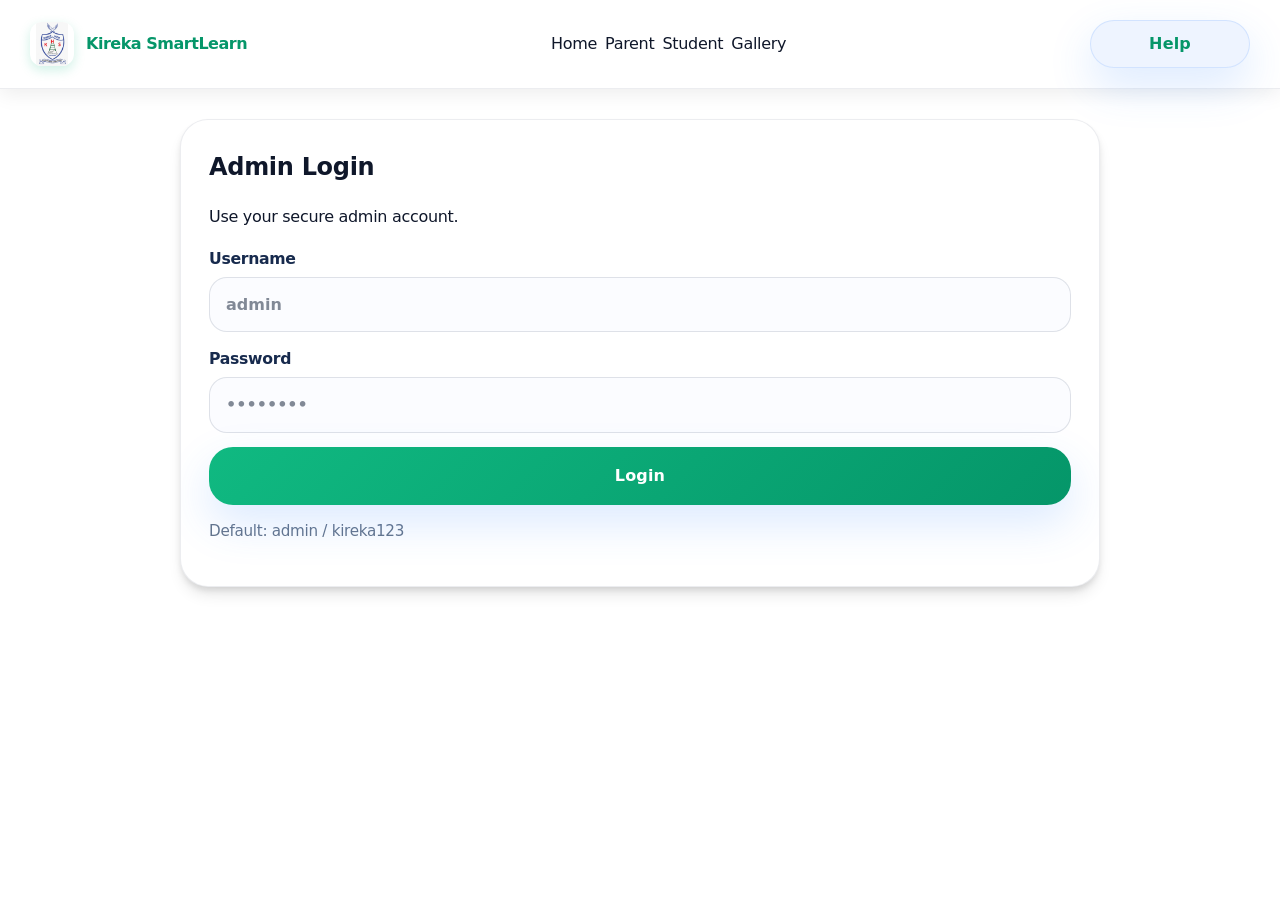
==== admin.html @ 8e379b33 "Initial commit: Kireka SmartLearn website with modern UI improvements - Fixed JavaScript syntax erro" ====
<!DOCTYPE html>
<html lang="en">
<head>
  <meta charset="UTF-8" />
  <meta name="viewport" content="width=device-width, initial-scale=1.0" />
  <title>Admin | Kireka SmartLearn</title>
  <link rel="stylesheet" href="css/styles.css" />
  <script defer src="js/app.js"></script>
</head>
<body class="dashboard-page">
  <header class="dashboard-header">
    <div class="brand"><img src="image/kireka-logo.png" alt="Kireka High School Logo"> Kireka SmartLearn</div>
    <nav>
      <a href="index.html">Home</a>
      <a href="parent.html">Parent</a>
      <a href="student.html">Student</a>
      <a href="gallery.html">Gallery</a>
    </nav>
    <div class="header-actions">
      <button id="adminHelp" class="help-pill">Help</button>
    </div>
  </header>

  <main class="dashboard-shell">
    <section class="login-card" id="adminLogin">
      <h2>Admin Login</h2>
      <p>Use your secure admin account.</p>
      <form id="adminLoginForm">
        <label>Username
          <input type="text" id="adminUser" placeholder="admin" required />
        </label>
        <label>Password
          <input type="password" id="adminPass" placeholder="••••••••" required />
        </label>
        <button type="submit">Login</button>
      </form>
      <p class="small-note">Default: admin / kireka123</p>
    </section>

    <section class="dashboard hidden" id="adminPanel">
      <div class="dashboard-intro">
        <h1>Admin Dashboard</h1>
        <p>Manage students, results, notes, announcements, events, and messages.</p>
        <button id="adminLogout" class="secondary small">Log out</button>
      </div>

      <div class="tabs">
        <button class="tab-button active" data-tab="students">Students</button>
        <button class="tab-button" data-tab="academic">Academics</button>
        <button class="tab-button" data-tab="announcements">Announcements</button>
        <button class="tab-button" data-tab="calendar">Calendar</button>
        <button class="tab-button" data-tab="messages">Messages</button>
      </div>

      <div class="tab-content active" id="studentsTab">
        <div class="panel-card">
          <h2>Register New Student</h2>
          <form id="studentForm">
            <label>Student Name
              <input type="text" id="studentName" placeholder="Jane Doe" required />
            </label>
            <label>Class
              <select id="studentClass" required>
                <option value="S1">S1</option>
                <option value="S2">S2</option>
                <option value="S3">S3</option>
                <option value="S4">S4</option>
              </select>
            </label>
            <label>Student ID
              <input type="text" id="studentId" placeholder="KSL-001" required />
            </label>
            <label>Passcode
              <input type="text" id="studentPass" placeholder="1234" required />
            </label>
            <button type="submit">Save Student</button>
          </form>
        </div>
        <div class="panel-card">
          <h3>Current Students</h3>
          <div id="studentList" class="item-list"></div>
        </div>
      </div>

      <div class="tab-content" id="academicTab">
        <div class="panel-card">
          <h2>Upload Report</h2>
          <form id="reportForm">
            <label>Student ID
              <input type="text" id="reportStudentId" placeholder="KSL-001" required />
            </label>
            <label>Result Summary
              <textarea id="reportText" rows="3" placeholder="Put term results or comments here." required></textarea>
            </label>
            <button type="submit">Save Report</button>
          </form>
        </div>
        <div class="panel-card">
          <h2>Upload Class Notes</h2>
          <form id="notesForm">
            <label>Title
              <input type="text" id="noteTitle" placeholder="Biology Quiz" required />
            </label>
            <label>Class
              <select id="noteClass" required>
                <option value="S1">S1</option>
                <option value="S2">S2</option>
                <option value="S3">S3</option>
                <option value="S4">S4</option>
              </select>
            </label>
            <label>Subject
              <input type="text" id="noteSubject" placeholder="Mathematics" required />
            </label>
            <label>PDF File
              <input type="file" id="noteFile" accept="application/pdf" required />
            </label>
            <button type="submit">Upload Note</button>
          </form>
        </div>
        <div class="panel-card">
          <h3>Uploaded Notes</h3>
          <div id="noteList" class="item-list"></div>
        </div>
      </div>

      <div class="tab-content" id="announcementsTab">
        <div class="panel-card">
          <h2>New Announcement</h2>
          <form id="announceForm">
            <label>Title
              <input type="text" id="announceTitle" placeholder="Open Day" required />
            </label>
            <label>Message
              <textarea id="announceText" rows="3" placeholder="Type the announcement here." required></textarea>
            </label>
            <button type="submit">Post Announcement</button>
          </form>
        </div>
        <div class="panel-card">
          <h3>Announcements</h3>
          <div id="announcementList" class="item-list"></div>
        </div>
      </div>

      <div class="tab-content" id="calendarTab">
        <div class="panel-card">
          <h2>Add Event</h2>
          <form id="eventForm">
            <label>Event</label>
            <input type="text" id="eventTitle" placeholder="Exam Week" required />
            <label>Date</label>
            <input type="date" id="eventDate" required />
            <label>Description</label>
            <textarea id="eventText" rows="2" placeholder="Short event description." required></textarea>
            <button type="submit">Save Event</button>
          </form>
        </div>
        <div class="panel-card">
          <h3>School Calendar</h3>
          <div id="eventList" class="item-list"></div>
        </div>
      </div>

      <div class="tab-content" id="messagesTab">
        <div class="panel-card">
          <h2>Parent Messages</h2>
          <div id="messageList" class="item-list"></div>
        </div>
      </div>
    </section>
  </main>
</body>
</html>
---- css/styles.css ----
:root {
  color-scheme: light;
  --bg: #FFFFFF;
  --surface: #FFFFFF;
  --surface-soft: #F8FAFC;
  --text: #0F172A;
  --muted: #64748B;
  --accent: #10B981;
  --accent-dark: #059669;
  --accent-light: #34D399;
  --success: #10B981;
  --warning: #F59E0B;
  --danger: #EF4444;
  --shadow: 0 4px 6px -1px rgba(0, 0, 0, 0.1), 0 10px 15px -3px rgba(0, 0, 0, 0.1);
  --shadow-lg: 0 10px 15px -3px rgba(0, 0, 0, 0.1), 0 20px 25px -5px rgba(0, 0, 0, 0.1);
  --shadow-xl: 0 20px 25px -5px rgba(0, 0, 0, 0.1), 0 25px 50px -12px rgba(0, 0, 0, 0.25);
  --gradient-primary: linear-gradient(135deg, #10B981 0%, #059669 100%);
  --gradient-secondary: linear-gradient(135deg, #F8FAFC 0%, #E2E8F0 100%);
  --border-radius: 12px;
  --border-radius-lg: 16px;
  --border-radius-xl: 24px;
}

* {
  box-sizing: border-box;
}

html {
  height: 100%;
}

body {
  margin: 0;
  min-height: 100%;
  font-family: Inter, system-ui, -apple-system, BlinkMacSystemFont, sans-serif;
  color: var(--text);
  background: #FFFFFF;
  overflow-x: hidden;
  line-height: 1.6;
  letter-spacing: -0.3px;
}

a {
  color: inherit;
  text-decoration: none;
}

button, input, textarea, select {
  font: inherit;
}

button {
  cursor: pointer;
}

.main-content {
  display: none;
  width: 100%;
}

.main-content.active {
  display: block;
}

.top-nav {
  position: fixed;
  left: 0;
  right: 0;
  top: 0;
  z-index: 1000;
  display: flex;
  align-items: center;
  justify-content: space-between;
  gap: 16px;
  padding: 16px 32px;
  background: rgba(255, 255, 255, 0.95);
  backdrop-filter: blur(20px);
  border-bottom: 1px solid rgba(16, 185, 129, 0.1);
  box-shadow: 0 4px 20px rgba(0, 0, 0, 0.08);
  transition: all 0.3s cubic-bezier(0.4, 0, 0.2, 1);
  transform: translateY(0);
  animation: slideDown 0.6s ease-out;
}

@keyframes slideDown {
  from {
    transform: translateY(-100%);
    opacity: 0;
  }
  to {
    transform: translateY(0);
    opacity: 1;
  }
}

.top-nav.scrolled {
  padding: 12px 32px;
  background: rgba(255, 255, 255, 0.98);
  box-shadow: 0 8px 32px rgba(0, 0, 0, 0.15), 0 0 0 1px rgba(16, 185, 129, 0.1);
  backdrop-filter: blur(24px);
  border-bottom: 2px solid rgba(16, 185, 129, 0.2);
}

.top-nav.sticky {
  position: fixed;
  top: 0;
  left: 0;
  right: 0;
  z-index: 1000;
  background: rgba(255, 255, 255, 0.98);
  backdrop-filter: blur(24px);
  box-shadow: 0 8px 32px rgba(0, 0, 0, 0.15), 0 0 0 1px rgba(16, 185, 129, 0.1);
  border-bottom: 2px solid rgba(16, 185, 129, 0.2);
  animation: stickySlide 0.3s ease-out;
  padding: 12px 32px;
}

.top-nav.sticky::before {
  content: '';
  position: absolute;
  top: 0;
  left: 0;
  right: 0;
  bottom: 0;
  background: linear-gradient(90deg, rgba(16, 185, 129, 0.02) 0%, transparent 50%, rgba(16, 185, 129, 0.02) 100%);
  pointer-events: none;
  animation: subtleGlow 3s ease-in-out infinite alternate;
}

@keyframes subtleGlow {
  from {
    opacity: 0.3;
  }
  to {
    opacity: 0.6;
  }
}

@keyframes stickySlide {
  from {
    transform: translateY(-10px);
    opacity: 0.9;
  }
  to {
    transform: translateY(0);
    opacity: 1;
  }
}

@keyframes stickySlide {
  from {
    transform: translateY(-10px);
    opacity: 0.9;
  }
  to {
    transform: translateY(0);
    opacity: 1;
  }
}

.brand {
  font-weight: 900;
  letter-spacing: -0.03em;
  color: var(--accent-dark);
  display: flex;
  align-items: center;
  gap: 12px;
  transition: transform 0.3s ease;
}

.brand:hover {
  transform: scale(1.02);
}

.brand img {
  width: 44px;
  height: 44px;
  object-fit: contain;
  flex-shrink: 0;
  border-radius: 12px;
  box-shadow: 0 4px 12px rgba(16, 185, 129, 0.2);
  transition: transform 0.3s ease;
}

.brand:hover img {
  transform: rotate(5deg);
}

.brand-text {
  display: flex;
  flex-direction: column;
  line-height: 1.2;
}

.brand-title {
  font-size: 1.25rem;
  font-weight: 900;
  color: var(--accent-dark);
}

.brand-subtitle {
  font-size: 0.75rem;
  font-weight: 600;
  color: var(--accent);
  text-transform: uppercase;
  letter-spacing: 1px;
}

nav {
  display: flex;
  align-items: center;
  gap: 8px;
  flex-wrap: wrap;
}

.nav-link {
  font-weight: 600;
  color: var(--muted);
  padding: 8px 16px;
  border-radius: var(--border-radius);
  transition: all 0.3s ease;
  position: relative;
  overflow: hidden;
}

.nav-link::before {
  content: '';
  position: absolute;
  top: 0;
  left: -100%;
  width: 100%;
  height: 100%;
  background: var(--gradient-primary);
  transition: left 0.3s ease;
  z-index: -1;
}

.nav-link:hover::before {
  left: 0;
}

.nav-link:hover {
  color: white;
  transform: translateY(-2px);
}

.nav-buttons {
  display: flex;
  align-items: center;
  gap: 8px;
  margin-left: 16px;
  padding-left: 16px;
  border-left: 1px solid rgba(16, 185, 129, 0.2);
}

.button {
  display: inline-flex;
  align-items: center;
  gap: 6px;
  padding: 10px 16px;
  border-radius: var(--border-radius-xl);
  font-weight: 700;
  font-size: 0.9rem;
  transition: all 0.3s ease;
  border: none;
  cursor: pointer;
  text-decoration: none;
  position: relative;
  overflow: hidden;
}

.button::before {
  content: '';
  position: absolute;
  top: 0;
  left: -100%;
  width: 100%;
  height: 100%;
  background: linear-gradient(90deg, transparent, rgba(255, 255, 255, 0.2), transparent);
  transition: left 0.5s ease;
}

.button:hover::before {
  left: 100%;
}

.button.primary {
  background: var(--gradient-primary);
  color: white;
  box-shadow: var(--shadow);
}

.button.primary:hover {
  transform: translateY(-3px);
  box-shadow: var(--shadow-lg);
}

.button.secondary {
  background: rgba(255, 255, 255, 0.9);
  color: var(--accent-dark);
  border: 2px solid var(--accent);
  box-shadow: var(--shadow);
}

.button.secondary:hover {
  background: var(--accent);
  color: white;
  transform: translateY(-2px);
  box-shadow: var(--shadow-lg);
}

.mobile-menu-toggle {
  display: none;
  flex-direction: column;
  gap: 4px;
  background: none;
  border: none;
  cursor: pointer;
  padding: 8px;
  border-radius: var(--border-radius);
  transition: all 0.3s ease;
}

.mobile-menu-toggle:hover {
  background: rgba(16, 185, 129, 0.1);
}

.mobile-menu-toggle span {
  width: 24px;
  height: 2px;
  background: var(--accent-dark);
  transition: all 0.3s ease;
  transform-origin: center;
}

.mobile-menu-toggle.active span:nth-child(1) {
  transform: rotate(45deg) translate(6px, 6px);
}

.mobile-menu-toggle.active span:nth-child(2) {
  opacity: 0;
}

.mobile-menu-toggle.active span:nth-child(3) {
  transform: rotate(-45deg) translate(6px, -6px);
}

.scroll-container {
  padding-top: 100px;
}

.scroll-container section {
  scroll-margin-top: 110px;
  opacity: 0;
  animation: fadeInUp 0.8s ease-out forwards;
}

.scroll-container section:nth-child(1) { animation-delay: 0s; }
.scroll-container section:nth-child(2) { animation-delay: 0.2s; }
.scroll-container section:nth-child(3) { animation-delay: 0.2s; }
.scroll-container section:nth-child(4) { animation-delay: 0.2s; }
.scroll-container section:nth-child(5) { animation-delay: 0.2s; }
.scroll-container section:nth-child(6) { animation-delay: 0.2s; }

@keyframes fadeInUp {
  from {
    opacity: 0;
    transform: translateY(30px);
  }
  to {
    opacity: 1;
    transform: translateY(0);
  }
}

.panel {
  min-height: 90vh;
  display: grid;
  place-items: center;
  padding: 120px 24px;
  position: relative;
}

.panel h2 {
  font-size: clamp(2.2rem, 4vw, 3.2rem);
  margin: 0 0 20px;
  font-weight: 800;
  color: var(--accent-dark);
  letter-spacing: -0.5px;
}

.panel > p:not(.eyebrow) {
  font-size: 1.1rem;
  color: var(--muted);
  max-width: 640px;
  line-height: 1.8;
  margin: 0 0 40px;
}

.hero {
  background: linear-gradient(135deg, #F8FAFC 0%, #E2E8F0 50%, #CBD5E1 100%);
  overflow: hidden;
  position: relative;
}

.hero .layer {
  position: absolute;
  left: 0;
  right: 0;
  z-index: 0;
}

.hero-slider {
  position: absolute;
  inset: 0;
  z-index: 1;
  overflow: hidden;
}

.hero-slider::after {
  content: '';
  position: absolute;
  inset: 0;
  background: linear-gradient(180deg, rgba(15,34,70,0.05), rgba(15,34,70,0.35));
  pointer-events: none;
}

.hero-slider .slide {
  position: absolute;
  inset: 0;
  background-size: cover;
  background-position: center;
  opacity: 0;
  transition: opacity 0.8s cubic-bezier(0.4, 0, 0.2, 1), transform 0.8s cubic-bezier(0.4, 0, 0.2, 1);
  transform: scale(1.05);
}

.hero-slider .slide.active {
  opacity: 1;
  transform: scale(1);
}

.hero-slider .slide-caption {
  position: absolute;
  bottom: 32px;
  left: 32px;
  right: auto;
  padding: 20px 28px;
  border-radius: 28px;
  background: linear-gradient(135deg, rgba(255, 255, 255, 0.95), rgba(240, 253, 244, 0.95));
  color: var(--text);
  font-weight: 700;
  font-size: 1.05rem;
  max-width: 460px;
  box-shadow: 0 24px 60px rgba(0, 0, 0, 0.12);
  z-index: 2;
  opacity: 0;
  transform: translateY(20px);
  animation: captionSlideUp 0.6s ease-out 0.3s forwards;
  border: 1.5px solid rgba(0, 209, 102, 0.2);
}

.hero-slider .slide:not(.active) .slide-caption {
  animation: none;
}

@keyframes captionSlideUp {
  from {
    opacity: 0;
    transform: translateY(20px);
  }
  to {
    opacity: 1;
    transform: translateY(0);
  }
}

.slider-nav {
  position: absolute;
  bottom: 24px;
  left: 50%;
  transform: translateX(-50%);
  display: flex;
  gap: 12px;
  z-index: 2;
  align-items: center;
}

.slider-dot {
  width: 14px;
  height: 14px;
  border-radius: 50%;
  border: 2px solid rgba(255, 255, 255, 0.7);
  background: rgba(255, 255, 255, 0.4);
  transition: all 0.4s cubic-bezier(0.34, 1.56, 0.64, 1);
  cursor: pointer;
  position: relative;
}

.slider-dot::before {
  content: '';
  position: absolute;
  inset: -4px;
  border-radius: 50%;
  background: rgba(0, 209, 102, 0.2);
  opacity: 0;
  transform: scale(0.8);
  transition: opacity 0.3s ease, transform 0.3s ease;
}

.slider-dot:hover {
  background: rgba(255, 255, 255, 0.6);
  transform: scale(1.1);
}

.slider-dot.active {
  background: white;
  border-color: white;
  transform: scale(1.3);
  box-shadow: 0 0 20px rgba(255, 255, 255, 0.4);
}

.slider-dot.active::before {
  opacity: 1;
  transform: scale(1.4);
}

.slider-arrow {
  position: absolute;
  top: 50%;
  transform: translateY(-50%);
  width: 50px;
  height: 50px;
  border: none;
  background: rgba(255, 255, 255, 0.2);
  border-radius: 50%;
  color: white;
  font-size: 24px;
  cursor: pointer;
  display: flex;
  align-items: center;
  justify-content: center;
  transition: all 0.3s ease;
  z-index: 2;
  backdrop-filter: blur(8px);
  border: 1.5px solid rgba(255, 255, 255, 0.3);
}

.slider-arrow:hover {
  background: rgba(255, 255, 255, 0.35);
  border-color: rgba(255, 255, 255, 0.5);
  transform: translateY(-50%) scale(1.1);
}

.slider-arrow.prev {
  left: 20px;
}

.slider-arrow.next {
  right: 20px;
}\n\n@media (max-width: 768px) {
  .slider-arrow {
    width: 40px;
    height: 40px;
    font-size: 18px;
  }
  
  .slider-arrow.prev {
    left: 12px;
  }
  
  .slider-arrow.next {
    right: 12px;
  }
}

.hero .content {
  position: relative;
  z-index: 2;
  max-width: 880px;
  text-align: center;
  margin: 0 auto;
  padding: 100px 50px 80px;
  background: rgba(255, 255, 255, 0.9);
  border-radius: var(--border-radius-xl);
  border: 1px solid rgba(255, 255, 255, 0.3);
  backdrop-filter: blur(20px);
  box-shadow: var(--shadow-xl);
}

.layer.sky {
  top: 0;
  height: 100%;
  background: radial-gradient(circle at 50% 10%, rgba(255,255,255,0.9), transparent 40%), linear-gradient(180deg, #a9d2ff 0%, rgba(255,255,255,0.18) 85%);
  transform: translateZ(-80px) scale(1.12);
}

.layer.sun {
  top: 20%;
  height: 200px;
  background: radial-gradient(circle, #ffecb8 0%, rgba(255,236,184,0) 60%);
  opacity: 0.9;
}

.layer.hills {
  bottom: -20px;
  height: 120%;
  background: radial-gradient(circle at 50% 0%, #95c5ff 0%, #4d8fe4 60%, #4d8fe4 100%);
  clip-path: ellipse(70% 40% at 50% 75%);
  transform: translateZ(-30px) scale(1.04);
}

.hero .eyebrow {
  margin: 0 0 12px;
  color: var(--accent-dark);
  font-weight: 700;
}

.hero h1 {
  margin: 0;
  font-size: clamp(3rem, 5vw, 4.6rem);
  line-height: 0.95;
}

.hero p {
  max-width: 640px;
  margin: 24px auto 32px;
  font-size: 1.08rem;
  color: var(--muted);
  line-height: 1.8;
}

.hero-actions {
  display: flex;
  flex-wrap: wrap;
  justify-content: center;
  gap: 16px;
}

.cta {
  display: inline-flex;
  align-items: center;
  justify-content: center;
  padding: 16px 28px;
  border-radius: var(--border-radius-xl);
  background: var(--gradient-primary);
  color: white;
  font-weight: 700;
  transition: all 0.3s ease;
  border: none;
  box-shadow: var(--shadow);
}

.cta:hover {
  transform: translateY(-3px);
  box-shadow: var(--shadow-lg);
}

.cta.secondary {
  background: white;
  color: var(--accent);
  box-shadow: var(--shadow);
  border: 2px solid var(--accent);
}

.cta.secondary:hover {
  background: var(--accent);
  color: white;
}

.guide-button {
  margin-top: 20px;
  border: 2px solid var(--accent);
  padding: 16px 24px;
  border-radius: var(--border-radius-xl);
  background: rgba(255, 255, 255, 0.9);
  color: var(--text);
  box-shadow: var(--shadow);
  font-weight: 700;
  transition: all 0.3s ease;
  backdrop-filter: blur(10px);
}

.guide-button:hover {
  background: var(--accent);
  color: white;
  transform: translateY(-2px);
  box-shadow: var(--shadow-lg);
}

.panel-card {
  background: rgba(255, 255, 255, 0.95);
  border: 1px solid rgba(16, 185, 129, 0.1);
  border-radius: var(--border-radius-xl);
  box-shadow: var(--shadow-lg);
  padding: 32px;
  width: min(100%, 800px);
  backdrop-filter: blur(10px);
}

.about-panel, .mission-panel, .news-panel, .calendar-panel, .contact-panel {
  padding: 80px 24px;
}

.about-panel .feature-grid,
.panel-grid {
  display: grid;
  gap: 24px;
}

.about-panel .feature-grid {
  grid-template-columns: repeat(auto-fit, minmax(220px, 1fr));
  margin-top: 40px;
}

.about-panel .feature-grid article {
  display: grid;
  gap: 20px;
  padding: 40px;
  min-height: 280px;
  background: linear-gradient(135deg, #FFFFFF 0%, #F8FAFC 100%);
  border: 1px solid rgba(16, 185, 129, 0.15);
  border-radius: var(--border-radius-xl);
  box-shadow: var(--shadow);
  transition: all 0.4s cubic-bezier(0.34, 1.56, 0.64, 1);
  position: relative;
  overflow: hidden;
}

.about-panel .feature-grid article::before {
  content: '';
  position: absolute;
  top: -50%;
  right: -50%;
  width: 200px;
  height: 200px;
  background: radial-gradient(circle, rgba(16, 185, 129, 0.1), transparent);
  opacity: 0;
  transition: opacity 0.5s ease;
  pointer-events: none;
}

.about-panel .feature-grid article:hover {
  transform: translateY(-12px);
  border-color: rgba(16, 185, 129, 0.3);
  box-shadow: var(--shadow-xl);
}

.about-panel .feature-grid article:hover::before {
  opacity: 1;
}

.about-panel .feature-grid article span {
  font-size: 3.5rem;
  line-height: 1;
  transition: transform 0.3s ease;
}

.about-panel .feature-grid article:hover span {
  transform: scale(1.1);
}

.about-panel .feature-grid article h3 {
  font-size: 1.4rem;
  font-weight: 800;
  color: var(--text);
  margin: 0;
}

.about-panel .feature-grid article p {
  color: var(--muted);
  margin: 0;
  line-height: 1.7;
  font-size: 0.95rem;
}

.about-panel .feature-grid article span {
  display: inline-flex;
  align-items: center;
  justify-content: center;
  width: 56px;
  height: 56px;
  border-radius: 18px;
  background: rgba(74, 111, 255, 0.12);
  color: var(--accent-dark);
  font-size: 1.8rem;
}

.about-panel .feature-grid article h3 {
  margin: 0;
  color: #1d2f56;
  font-size: 1.15rem;
}

.about-panel .feature-grid article p {
  margin: 0;
  color: #3d4f76;
  line-height: 1.72;
}

.about-panel h2,
.news-panel h2,
.calendar-panel h2,
.contact-panel h2,
.mission-panel h2 {
  margin-top: 0;
}

.about-panel {
  background: linear-gradient(180deg, #F8FAFC 0%, #E2E8F0 100%);
}

.about-panel .feature-grid {
  grid-template-columns: repeat(auto-fit, minmax(200px, 1fr));
  margin-top: 32px;
}

.about-panel .panel-card {
  width: min(100%, 1080px);
  padding: 40px;
  min-height: 560px;
}

.about-panel .about-content {
  display: grid;
  grid-template-columns: minmax(280px, 1fr) minmax(360px, 1.35fr);
  gap: 36px;
  align-items: center;
  margin-top: 24px;
}

.about-panel .about-image img {
  width: 100%;
  height: 100%;
  max-height: 520px;
  object-fit: cover;
  border-radius: 24px;
  display: block;
  box-shadow: 0 24px 60px rgba(15, 34, 70, 0.12);
}

.about-panel .about-text {
  display: grid;
  gap: 18px;
  color: #1f3154;
  line-height: 1.82;
  font-size: 1rem;
}

.about-panel .about-text p {
  margin: 0;
}

.about-panel {
  background: linear-gradient(180deg, #fbfcff 0%, #eef6ff 100%);
  padding: 100px 24px;
}

@media (max-width: 900px) {
  .about-panel .panel-card {
    min-height: auto;
    padding: 30px;
  }

  .about-panel .about-content {
    grid-template-columns: 1fr;
  }
}

.mission-panel {
  background: linear-gradient(135deg, rgba(248, 250, 252, 0.8) 0%, rgba(226, 232, 240, 0.6) 100%);
}

.mission-row {
  display: grid;
  gap: 24px;
  grid-template-columns: repeat(auto-fit, minmax(260px, 1fr));
}

.mission-row div {
  background: linear-gradient(135deg, #FFFFFF 0%, #F8FAFC 100%);
  padding: 40px;
  border-radius: 32px;
  box-shadow: 0 12px 40px rgba(0, 209, 102, 0.08);
  border: 1px solid rgba(0, 209, 102, 0.1);
  transition: all 0.4s ease;
}

.mission-row div:hover {
  transform: translateY(-6px);
  box-shadow: 0 24px 60px rgba(0, 209, 102, 0.12);
  border-color: rgba(0, 209, 102, 0.2);
}

.news-panel {
  background: linear-gradient(135deg, #F8FAFC 0%, #E2E8F0 100%);
}

.news-grid {
  display: grid;
  gap: 18px;
  grid-template-columns: repeat(auto-fit, minmax(220px, 1fr));
  margin-top: 24px;
}

.news-grid article {
  padding: 28px;
  background: linear-gradient(135deg, #FFFFFF 0%, #F8FAFC 100%);
  border-radius: var(--border-radius-xl);
  border: 1px solid rgba(16, 185, 129, 0.1);
  box-shadow: var(--shadow);
  transition: all 0.4s cubic-bezier(0.34, 1.56, 0.64, 1);
}

.news-grid article:hover {
  transform: translateY(-8px);
  border-color: rgba(16, 185, 129, 0.3);
  box-shadow: var(--shadow-lg);
}

.calendar-panel {
  display: grid;
  gap: 24px;
  grid-template-columns: 1.2fr 0.8fr;
  align-items: center;
}

.calendar-list {
  list-style: none;
  padding: 0;
  margin: 0;
}

.calendar-list li {
  background: #fff;
  border-radius: 18px;
  padding: 16px 18px;
  margin-bottom: 12px;
  box-shadow: 0 18px 35px rgba(73, 126, 255, 0.08);
}

.calendar-visual {
  min-height: 260px;
  display: grid;
  place-items: center;
}

.calendar-card {
  width: 100%;
  max-width: 280px;
  padding: 40px;
  border-radius: 32px;
  background: linear-gradient(180deg, #fff7d7 0%, #ffd383 100%);
  text-align: center;
  font-size: 1.7rem;
  color: #6a4a0b;
  box-shadow: var(--shadow);
}

.contact-panel {
  display: grid;
  gap: 24px;
  grid-template-columns: repeat(auto-fit, minmax(240px, 1fr));
}

.contact-panel p {
  margin: 10px 0 0;
  color: var(--muted);
}

footer {
  background: linear-gradient(135deg, #0F172A 0%, #1E293B 50%, #334155 100%);
  color: white;
  margin-top: 80px;
  position: relative;
  overflow: hidden;
}

footer::before {
  content: '';
  position: absolute;
  top: 0;
  left: 0;
  right: 0;
  height: 4px;
  background: var(--gradient-primary);
}

.footer-content {
  max-width: 1200px;
  margin: 0 auto;
  padding: 0 32px;
}

.footer-main {
  display: grid;
  grid-template-columns: 2fr 3fr;
  gap: 64px;
  padding: 64px 0 48px;
}

.footer-brand {
  display: flex;
  flex-direction: column;
  gap: 24px;
}

.footer-logo {
  display: flex;
  align-items: center;
  gap: 16px;
}

.footer-logo img {
  width: 56px;
  height: 56px;
  object-fit: contain;
  border-radius: 12px;
  box-shadow: 0 4px 16px rgba(16, 185, 129, 0.3);
}

.footer-logo h3 {
  font-size: 1.5rem;
  font-weight: 900;
  color: white;
  margin: 0;
}

.footer-logo p {
  font-size: 0.9rem;
  color: var(--accent-light);
  margin: 0;
  font-weight: 600;
}

.footer-description {
  color: #CBD5E1;
  line-height: 1.6;
  font-size: 1rem;
  margin: 0;
}

.social-links {
  display: flex;
  gap: 16px;
}

.social-links a {
  display: flex;
  align-items: center;
  justify-content: center;
  width: 44px;
  height: 44px;
  border-radius: 50%;
  background: rgba(16, 185, 129, 0.1);
  color: var(--accent-light);
  font-size: 1.2rem;
  transition: all 0.3s ease;
  text-decoration: none;
}

.social-links a:hover {
  background: var(--accent);
  color: white;
  transform: translateY(-4px) scale(1.1);
  box-shadow: 0 8px 24px rgba(16, 185, 129, 0.4);
}

.footer-links {
  display: grid;
  grid-template-columns: repeat(3, 1fr);
  gap: 48px;
}

.footer-section h4 {
  font-size: 1.1rem;
  font-weight: 800;
  color: white;
  margin: 0 0 20px 0;
  position: relative;
}

.footer-section h4::after {
  content: '';
  position: absolute;
  bottom: -8px;
  left: 0;
  width: 32px;
  height: 3px;
  background: var(--gradient-primary);
  border-radius: 2px;
}

.footer-section ul {
  list-style: none;
  padding: 0;
  margin: 0;
  display: flex;
  flex-direction: column;
  gap: 12px;
}

.footer-section ul li a {
  color: #CBD5E1;
  text-decoration: none;
  font-size: 0.95rem;
  transition: all 0.3s ease;
  display: inline-block;
}

.footer-section ul li a:hover {
  color: var(--accent-light);
  transform: translateX(8px);
}

.contact-list {
  gap: 20px !important;
}

.contact-list li {
  display: flex;
  align-items: flex-start;
  gap: 12px;
}

.contact-icon {
  font-size: 1.2rem;
  flex-shrink: 0;
  margin-top: 2px;
}

.contact-list li div strong {
  display: block;
  color: white;
  font-weight: 700;
  font-size: 0.9rem;
  margin-bottom: 4px;
}

.contact-list li div p {
  color: #CBD5E1;
  font-size: 0.9rem;
  margin: 0;
  line-height: 1.4;
}

.footer-newsletter {
  background: rgba(16, 185, 129, 0.05);
  border: 1px solid rgba(16, 185, 129, 0.1);
  border-radius: var(--border-radius-xl);
  padding: 40px;
  margin-bottom: 48px;
}

.newsletter-content h4 {
  font-size: 1.5rem;
  font-weight: 800;
  color: white;
  margin: 0 0 12px 0;
}

.newsletter-content p {
  color: #CBD5E1;
  font-size: 1rem;
  line-height: 1.6;
  margin: 0 0 24px 0;
}

.newsletter-form {
  display: flex;
  gap: 12px;
  max-width: 500px;
}

.newsletter-form input {
  flex: 1;
  padding: 14px 20px;
  border: 2px solid rgba(16, 185, 129, 0.2);
  border-radius: var(--border-radius-lg);
  background: rgba(255, 255, 255, 0.05);
  color: white;
  font-size: 1rem;
  transition: all 0.3s ease;
}

.newsletter-form input::placeholder {
  color: #94A3B8;
}

.newsletter-form input:focus {
  outline: none;
  border-color: var(--accent);
  background: rgba(255, 255, 255, 0.1);
  box-shadow: 0 0 0 3px rgba(16, 185, 129, 0.1);
}

.newsletter-btn {
  padding: 14px 28px;
  background: var(--gradient-primary);
  color: white;
  border: none;
  border-radius: var(--border-radius-lg);
  font-weight: 700;
  font-size: 1rem;
  cursor: pointer;
  transition: all 0.3s ease;
  box-shadow: var(--shadow);
}

.newsletter-btn:hover {
  transform: translateY(-2px);
  box-shadow: var(--shadow-lg);
}

.footer-bottom {
  border-top: 1px solid rgba(16, 185, 129, 0.1);
  padding: 24px 0;
  background: rgba(0, 0, 0, 0.2);
}

.footer-bottom-content {
  max-width: 1200px;
  margin: 0 auto;
  padding: 0 32px;
  display: flex;
  justify-content: space-between;
  align-items: center;
  flex-wrap: wrap;
  gap: 16px;
}

.copyright {
  color: #94A3B8;
  font-size: 0.9rem;
  margin: 0;
}

.footer-bottom-links {
  display: flex;
  gap: 24px;
}

.footer-bottom-links a {
  color: #94A3B8;
  text-decoration: none;
  font-size: 0.9rem;
  transition: color 0.3s ease;
}

.footer-bottom-links a:hover {
  color: var(--accent-light);
}

.dashboard-page .dashboard-header {
  display: flex;
  align-items: center;
  justify-content: space-between;
  gap: 18px;
  padding: 20px 30px;
  background: rgba(255,255,255,0.95);
  backdrop-filter: blur(20px);
  border-bottom: 1px solid rgba(15,34,70,0.08);
  position: sticky;
  top: 0;
  z-index: 20;
  box-shadow: 0 4px 20px rgba(0, 0, 0, 0.08);
  transition: all 0.3s ease;
}

.dashboard-page .dashboard-header:hover {
  background: rgba(255,255,255,0.98);
  box-shadow: 0 8px 30px rgba(0, 0, 0, 0.12);
}

.dashboard-page .header-actions {
  display: flex;
  align-items: center;
  gap: 12px;
}

.help-pill {
  border: 1px solid rgba(61, 139, 253, 0.16);
  background: #eef4ff;
  color: var(--accent-dark);
  font-weight: 700;
  padding: 10px 16px;
  border-radius: 999px;
}

.map-card {
  margin-top: 18px;
  padding: 18px;
  border-radius: 24px;
  background: linear-gradient(180deg, #f5fbff 0%, #eef5ff 100%);
  border: 1px solid rgba(61, 139, 253, 0.12);
}

.dashboard-shell {
  padding: 30px;
}

.login-card,
.panel-card {
  background: white;
  border-radius: 28px;
  border: 1px solid rgba(15,34,70,0.08);
  box-shadow: var(--shadow);
  padding: 28px;
  max-width: 920px;
  margin: 0 auto 24px;
  transition: all 0.3s ease;
  position: relative;
  overflow: hidden;
}

.login-card:hover,
.panel-card:hover {
  box-shadow: var(--shadow-lg);
  transform: translateY(-2px);
}

.login-card::before,
.panel-card::before {
  content: '';
  position: absolute;
  top: 0;
  left: 0;
  right: 0;
  height: 4px;
  background: var(--gradient-primary);
  opacity: 0;
  transition: opacity 0.3s ease;
}

.login-card:hover::before,
.panel-card:hover::before {
  opacity: 1;
}

h1, h2, h3 {
  margin: 0 0 18px;
}

label {
  display: block;
  margin-bottom: 14px;
  font-weight: 700;
  color: #172a4d;
  font-size: 0.98rem;
}

input, textarea, select {
  width: 100%;
  padding: 14px 16px;
  border: 1px solid rgba(15,34,70,0.12);
  border-radius: 18px;
  margin-top: 6px;
  background: #fbfcff;
  color: var(--text);
  transition: all 0.3s ease;
  font-size: 1rem;
}

input:focus, textarea:focus, select:focus {
  outline: none;
  border-color: var(--accent);
  box-shadow: 0 0 0 3px rgba(16, 185, 129, 0.1);
  background: white;
}

input::placeholder,
textarea::placeholder {
  color: rgba(30, 42, 64, 0.55);
  transition: color 0.3s ease;
}

input:focus::placeholder,
textarea:focus::placeholder {
  color: rgba(30, 42, 64, 0.3);
}

textarea {
  resize: vertical;
  min-height: 80px;
}

button {
  display: inline-flex;
  align-items: center;
  justify-content: center;
  border: 0;
  padding: 16px 22px;
  border-radius: 22px;
  background: var(--gradient-primary);
  color: white;
  font-weight: 700;
  font-size: 1rem;
  min-width: 160px;
  letter-spacing: 0.01em;
  box-shadow: 0 18px 44px rgba(61, 139, 253, 0.18);
  transition: all 0.3s ease;
  position: relative;
  overflow: hidden;
}

button::before {
  content: '';
  position: absolute;
  top: 0;
  left: -100%;
  width: 100%;
  height: 100%;
  background: linear-gradient(90deg, transparent, rgba(255, 255, 255, 0.2), transparent);
  transition: left 0.5s ease;
}

button:hover::before {
  left: 100%;
}

button:hover {
  transform: translateY(-2px);
  background: var(--gradient-primary);
  box-shadow: 0 26px 56px rgba(6, 95, 70, 0.22);
}

button:active {
  transform: translateY(0);
}

.login-card button,
.auth-form button {
  width: 100%;
  padding: 16px 24px;
  border-radius: 24px;
  font-size: 1rem;
  min-width: auto;
}

button.secondary {
  background: #F0FDF4;
  color: var(--text);
}

button.small {
  padding: 12px 18px;
  border-radius: 999px;
}

.auth-switch {
  display: flex;
  gap: 10px;
  margin-bottom: 22px;
}

.auth-switch button {
  background: #eef4ff;
  color: var(--text);
  flex: 1;
}

.auth-switch button.active {
  background: var(--accent);
  color: white;
}

.hidden {
  display: none !important;
}

.tabs {
  display: flex;
  flex-wrap: wrap;
  gap: 10px;
  margin: 24px auto 18px;
  max-width: 920px;
  padding: 8px;
  background: rgba(248, 250, 252, 0.8);
  border-radius: 24px;
  border: 1px solid rgba(15,34,70,0.08);
}

.tab-button {
  padding: 12px 18px;
  border-radius: 999px;
  border: 1px solid transparent;
  background: transparent;
  color: var(--muted);
  font-weight: 600;
  transition: all 0.3s ease;
  cursor: pointer;
  position: relative;
  flex: 1;
  min-width: 120px;
  text-align: center;
}

.tab-button:hover {
  background: rgba(16, 185, 129, 0.1);
  color: var(--accent-dark);
}

.tab-button.active {
  background: var(--gradient-primary);
  color: white;
  border-color: transparent;
  box-shadow: 0 4px 12px rgba(16, 185, 129, 0.3);
  transform: translateY(-1px);
}

.tab-content {
  display: none;
  animation: fadeIn 0.3s ease-out;
}

.tab-content.active {
  display: block;
}

@keyframes fadeIn {
  from {
    opacity: 0;
    transform: translateY(10px);
  }
  to {
    opacity: 1;
    transform: translateY(0);
  }
}

.item-list {
  display: grid;
  gap: 12px;
}

.item-card {
  padding: 18px;
  border: 1px solid rgba(15,34,70,0.08);
  border-radius: 20px;
  background: linear-gradient(135deg, #FFFFFF 0%, #F8FAFC 100%);
  transition: all 0.3s ease;
  position: relative;
  overflow: hidden;
}

.item-card::before {
  content: '';
  position: absolute;
  top: 0;
  left: 0;
  right: 0;
  height: 3px;
  background: var(--gradient-primary);
  opacity: 0;
  transition: opacity 0.3s ease;
}

.item-card:hover {
  transform: translateY(-2px);
  box-shadow: var(--shadow);
  border-color: rgba(16, 185, 129, 0.2);
}

.item-card:hover::before {
  opacity: 1;
}

.item-card strong {
  display: block;
  margin-bottom: 6px;
  color: var(--accent-dark);
  font-weight: 700;
}

.small-note {
  color: var(--muted);
  font-size: 0.95rem;
  margin-top: 14px;
}

.dashboard-intro {
  display: flex;
  align-items: center;
  justify-content: space-between;
  flex-wrap: wrap;
  gap: 16px;
  margin-bottom: 18px;
}

.panel-grid {
  display: grid;
  gap: 18px;
  grid-template-columns: repeat(auto-fit, minmax(280px, 1fr));
}

@media (max-width: 860px) {
  .top-nav, .dashboard-header {
    padding: 18px 20px;
  }

  .calendar-panel,
  .mission-row,
  .panel-grid {
    grid-template-columns: 1fr;
  }
}

.gallery-grid {
  display: grid;
  grid-template-columns: repeat(auto-fit, minmax(220px, 1fr));
  gap: 18px;
}

.gallery-page .dashboard-shell {
  padding-top: 28px;
}

.gallery-header {
  display: flex;
  align-items: center;
  justify-content: space-between;
  gap: 24px;
  padding: 18px 30px;
  background: linear-gradient(90deg, rgba(64, 116, 255, 0.06), rgba(255, 255, 255, 0.98));
  border-bottom: 2px solid rgba(64, 116, 255, 0.12);
  position: sticky;
  top: 0;
  z-index: 20;
  box-shadow: var(--shadow-soft);
}

.header-brand {
  display: flex;
  align-items: center;
  gap: 8px;
  font-weight: 700;
  font-size: 1.1rem;
}

.header-brand .brand {
  color: var(--accent-dark);
  text-decoration: none;
  transition: color 160ms ease;
}

.header-brand .brand:hover {
  color: var(--accent);
}

.breadcrumb-sep {
  color: var(--muted);
  font-weight: 400;
}

.breadcrumb-current {
  color: var(--accent);
  font-weight: 700;
}

.gallery-nav {
  display: flex;
  gap: 16px;
  align-items: center;
}

.gallery-nav a {
  color: var(--text);
  text-decoration: none;
  font-weight: 600;
  padding: 8px 14px;
  border-radius: 8px;
  transition: all 160ms ease;
  position: relative;
}

.gallery-nav a:hover {
  background: rgba(64, 116, 255, 0.12);
  color: var(--accent);
}

.gallery-nav a.active {
  color: var(--accent);
  background: rgba(64, 116, 255, 0.2);
}

.header-info {
  display: flex;
  align-items: center;
  gap: 12px;
  color: var(--muted);
  font-size: 0.92rem;
}

.gallery-count {
  background: rgba(64, 116, 255, 0.1);
  padding: 6px 12px;
  border-radius: 999px;
  color: var(--accent-dark);
  font-weight: 700;
}

.gallery-footer {
  padding: 40px 32px;
  background: linear-gradient(180deg, rgba(64, 116, 255, 0.06), rgba(255, 255, 255, 0.95));
  border-top: 2px solid rgba(64, 116, 255, 0.12);
  color: var(--text);
  margin-top: 40px;
}

.gallery-footer .footer-grid {
  display: grid;
  grid-template-columns: repeat(auto-fit, minmax(200px, 1fr));
  gap: 32px;
  margin-bottom: 28px;
}

.footer-section {
  display: flex;
  flex-direction: column;
  gap: 12px;
}

.footer-section h3 {
  color: var(--accent-dark);
  font-size: 1rem;
  margin: 0;
}

.gallery-footer .footer-links {
  list-style: none;
  padding: 0;
  margin: 0;
  display: flex;
  flex-direction: column;
  gap: 8px;
}

.gallery-footer .footer-links li {
  color: var(--text);
}

.gallery-footer .footer-links li a {
  color: var(--text);
  text-decoration: none;
  font-size: 0.95rem;
  transition: color 160ms ease;
  padding: 4px 0;
}

.gallery-footer .footer-links li a:hover {
  color: var(--accent);
  text-decoration: underline;
}

.gallery-footer .footer-note {
  border-top: 1px solid rgba(64, 116, 255, 0.12);
  padding-top: 20px;
  text-align: center;
  color: var(--muted);
}

.footer-note p {
  margin: 6px 0;
  font-size: 0.95rem;
}

.footer-tagline {
  font-style: italic;
  color: var(--muted);
  font-size: 0.9rem;
}
.gallery-section {
  margin-top: 28px;
}

.section-title {
  margin: 0 0 20px 0;
  color: var(--accent-dark);
  font-size: 1.3rem;
}

.videos-grid {
  display: grid;
  grid-template-columns: repeat(auto-fit, minmax(280px, 1fr));
  gap: 20px;
}

.video-card {
  display: flex;
  flex-direction: column;
  border-radius: 16px;
  overflow: hidden;
  border: 1px solid rgba(15, 34, 70, 0.08);
  background: white;
  box-shadow: var(--shadow);
  transition: transform 160ms ease, box-shadow 160ms ease;
}

.video-card:hover {
  transform: translateY(-4px);
  box-shadow: var(--shadow-lg);
}

.video-thumbnail {
  position: relative;
  width: 100%;
  aspect-ratio: 16 / 9;
  background: #000;
  overflow: hidden;
}

.video-thumbnail iframe {
  width: 100%;
  height: 100%;
  border: none;
}

.video-badge {
  position: absolute;
  bottom: 10px;
  right: 10px;
  background: rgba(0, 0, 0, 0.8);
  color: white;
  padding: 4px 8px;
  border-radius: 4px;
  font-size: 0.85rem;
  font-weight: 600;
}

.video-info {
  padding: 16px;
  display: flex;
  flex-direction: column;
  gap: 6px;
}

.video-info strong {
  color: var(--accent-dark);
  font-size: 1rem;
}

.video-info span {
  color: var(--muted);
  font-size: 0.92rem;
  font-weight: 400;
}
@media (max-width: 860px) {
  .gallery-header {
    flex-direction: column;
    gap: 12px;
  }

  .gallery-nav {
    justify-content: center;
    flex-wrap: wrap;
  }

  .header-brand {
    width: 100%;
    justify-content: center;
  }

  .header-info {
    width: 100%;
    justify-content: center;
  }
}

@media (max-width: 640px) {
  .gallery-header {
    padding: 14px 16px;
  }

  .gallery-nav a {
    font-size: 0.9rem;
    padding: 6px 10px;
  }

  .gallery-footer {
    padding: 28px 16px;
  }

  .gallery-footer .footer-grid {
    gap: 20px;
  }
}

.gallery-hero {
  background: linear-gradient(135deg, rgba(64, 116, 255, 0.12), rgba(255, 230, 210, 0.18));
  box-shadow: var(--shadow-soft);
  border: 1px solid rgba(64, 116, 255, 0.1);
}

.gallery-hero .dashboard-intro {
  gap: 18px;
}

.hero-actions {
  display: flex;
  flex-wrap: wrap;
  gap: 12px;
  margin-top: 18px;
}

.gallery-filters {
  display: flex;
  flex-wrap: wrap;
  gap: 12px;
  align-items: center;
  padding: 20px 18px;
  background: rgba(255, 255, 255, 0.92);
  border: 1px solid rgba(15, 34, 70, 0.08);
}

.filter-pill {
  border: 1px solid rgba(15, 34, 70, 0.12);
  background: white;
  color: var(--text);
  padding: 10px 16px;
  border-radius: 999px;
  font-weight: 700;
  cursor: pointer;
  transition: transform 160ms ease, box-shadow 160ms ease, border-color 160ms ease;
}

.filter-pill:hover,
.filter-pill.active {
  border-color: rgba(64, 116, 255, 0.35);
  box-shadow: var(--shadow-soft);
  transform: translateY(-1px);
}

.gallery-item {
  display: block;
  border-radius: 24px;
  overflow: hidden;
  border: 1px solid rgba(15,34,70,0.08);
  background: white;
  text-decoration: none;
  color: inherit;
  box-shadow: var(--shadow);
  position: relative;
  transition: all 0.3s ease;
  transform: translateY(0);
}

.gallery-item:hover {
  transform: translateY(-8px) scale(1.02);
  box-shadow: var(--shadow-lg);
  border-color: rgba(16, 185, 129, 0.2);
}

.gallery-item::before {
  content: '';
  position: absolute;
  inset: 0;
  background: linear-gradient(180deg, transparent 50%, rgba(15, 34, 70, 0.22) 100%);
  opacity: 0;
  transition: opacity 0.3s ease;
  z-index: 1;
}

.gallery-item:hover::before,
.gallery-item:focus-visible::before {
  opacity: 1;
}

.gallery-item img {
  width: 100%;
  display: block;
  height: 260px;
  object-fit: cover;
  transition: transform 0.3s ease;
}

.gallery-item:hover img {
  transform: scale(1.05);
}

.gallery-info {
  position: absolute;
  left: 0;
  right: 0;
  bottom: 0;
  padding: 18px;
  color: white;
  text-shadow: 0 2px 18px rgba(0, 0, 0, 0.35);
  background: linear-gradient(180deg, transparent 0%, rgba(0, 0, 0, 0.6) 100%);
}

.gallery-info strong {
  display: block;
  font-size: 1rem;
  margin-bottom: 6px;
}

.gallery-info span {
  display: block;
  font-size: 0.92rem;
  font-weight: 400;
  opacity: 0.95;
}

@media (max-width: 860px) {
  .gallery-item img {
    height: 220px;
  }
}

@media (max-width: 640px) {
  .hero-actions {
    width: 100%;
    justify-content: stretch;
  }

  .filter-pill {
    flex: 1 1 140px;
  }

  .gallery-item img {
    height: 200px;
  }

  .hero-actions .button {
    width: 100%;
    text-align: center;
  }
}

@media (max-width: 1024px) {
  .footer-main {
    grid-template-columns: 1fr;
    gap: 48px;
  }

  .footer-links {
    grid-template-columns: repeat(2, 1fr);
    gap: 32px;
  }
}

@media (max-width: 768px) {
  .top-nav {
    padding: 12px 20px;
  }

  .top-nav.scrolled,
  .top-nav.sticky {
    padding: 10px 20px;
  }

  .scroll-container {
    padding-top: 80px;
  }

  .scroll-container section {
    scroll-margin-top: 90px;
  }

  .brand-text {
    display: none;
  }

  nav {
    display: none;
    position: absolute;
    top: 100%;
    left: 0;
    right: 0;
    background: rgba(255, 255, 255, 0.98);
    backdrop-filter: blur(20px);
    border-bottom: 1px solid rgba(16, 185, 129, 0.1);
    box-shadow: 0 8px 32px rgba(0, 0, 0, 0.12);
    flex-direction: column;
    align-items: stretch;
    padding: 20px;
    gap: 16px;
  }

  nav.active {
    display: flex;
  }

  .nav-link {
    padding: 12px 20px;
    text-align: center;
    border-radius: var(--border-radius-lg);
  }

  .nav-buttons {
    flex-direction: column;
    gap: 12px;
    margin-left: 0;
    padding-left: 0;
    border-left: none;
    margin-top: 16px;
    padding-top: 16px;
    border-top: 1px solid rgba(16, 185, 129, 0.2);
  }

  .button {
    justify-content: center;
    width: 100%;
  }

  .mobile-menu-toggle {
    display: flex;
  }

  .footer-main {
    padding: 48px 0 32px;
  }

  .footer-links {
    grid-template-columns: 1fr;
    gap: 32px;
  }

  .footer-newsletter {
    padding: 32px 20px;
  }

  .newsletter-form {
    flex-direction: column;
  }

  .footer-bottom-content {
    flex-direction: column;
    text-align: center;
    gap: 16px;
  }

  .footer-bottom-links {
    justify-content: center;
  }
}

@media (max-width: 640px) {
  .top-nav {
    padding: 10px 16px;
  }

  .brand img {
    width: 36px;
    height: 36px;
  }

  nav {
    padding: 16px;
  }

  .footer-content {
    padding: 0 20px;
  }

  .footer-main {
    gap: 32px;
  }

  .social-links {
    justify-content: center;
  }

  .newsletter-content h4 {
    font-size: 1.25rem;
  }
}
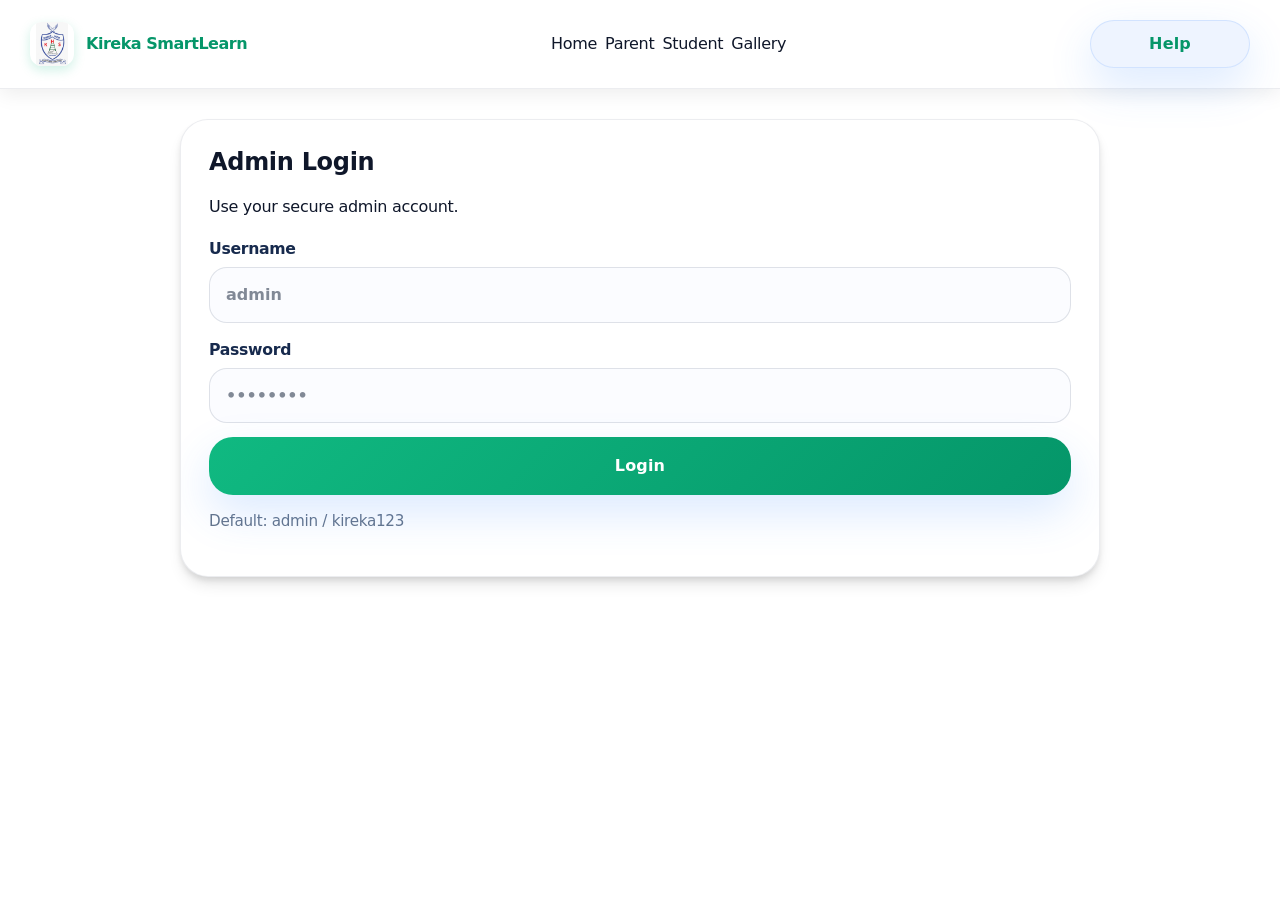
==== commit 507e6d09: "Enhance site responsiveness and functionality - Add comprehensive responsive CSS for all device size" ====
--- a/admin.html
+++ b/admin.html
@@ -84,16 +84,90 @@
 
       <div class="tab-content" id="academicTab">
         <div class="panel-card">
-          <h2>Upload Report</h2>
-          <form id="reportForm">
-            <label>Student ID
-              <input type="text" id="reportStudentId" placeholder="KSL-001" required />
-            </label>
-            <label>Result Summary
-              <textarea id="reportText" rows="3" placeholder="Put term results or comments here." required></textarea>
-            </label>
-            <button type="submit">Save Report</button>
-          </form>
+          <h2>Manage Reports</h2>
+          <div class="report-options">
+            <button id="uploadReportBtn" class="option-btn active">Upload Report File</button>
+            <button id="createReportBtn" class="option-btn">Create Table Report</button>
+          </div>
+          
+          <div id="uploadReportSection" class="report-section">
+            <form id="reportForm">
+              <label>Student ID
+                <input type="text" id="reportStudentId" placeholder="KSL-001" required />
+              </label>
+              <label>Report File
+                <input type="file" id="reportFile" accept=".pdf,.doc,.docx,.jpg,.png" required />
+              </label>
+              <label>Summary/Comments
+                <textarea id="reportText" rows="3" placeholder="Optional summary or comments about the report." required></textarea>
+              </label>
+              <button type="submit">Upload Report</button>
+            </form>
+          </div>
+          
+          <div id="createReportSection" class="report-section hidden">
+            <form id="tableReportForm">
+              <label>Student ID
+                <input type="text" id="tableReportStudentId" placeholder="KSL-001" required />
+              </label>
+              <label>Term/Semester
+                <select id="reportTerm" required>
+                  <option value="Term 1">Term 1</option>
+                  <option value="Term 2">Term 2</option>
+                  <option value="Term 3">Term 3</option>
+                  <option value="Final">Final</option>
+                </select>
+              </label>
+              <div class="grades-table">
+                <h3>Subject Grades</h3>
+                <div class="table-row header">
+                  <div>Subject</div>
+                  <div>Score (%)</div>
+                  <div>Grade</div>
+                  <div>Comments</div>
+                </div>
+                <div class="table-row">
+                  <input type="text" id="subject1" placeholder="Mathematics" required />
+                  <input type="number" id="score1" min="0" max="100" placeholder="85" required />
+                  <input type="text" id="grade1" placeholder="A" required />
+                  <input type="text" id="comment1" placeholder="Excellent work" />
+                </div>
+                <div class="table-row">
+                  <input type="text" id="subject2" placeholder="English" required />
+                  <input type="number" id="score2" min="0" max="100" placeholder="78" required />
+                  <input type="text" id="grade2" placeholder="B+" required />
+                  <input type="text" id="comment2" placeholder="Good improvement" />
+                </div>
+                <div class="table-row">
+                  <input type="text" id="subject3" placeholder="Science" required />
+                  <input type="number" id="score3" min="0" max="100" placeholder="92" required />
+                  <input type="text" id="grade3" placeholder="A+" required />
+                  <input type="text" id="comment3" placeholder="Outstanding performance" />
+                </div>
+                <div class="table-row">
+                  <input type="text" id="subject4" placeholder="Social Studies" required />
+                  <input type="number" id="score4" min="0" max="100" placeholder="88" required />
+                  <input type="text" id="grade4" placeholder="A" required />
+                  <input type="text" id="comment4" placeholder="Very good" />
+                </div>
+                <div class="table-row">
+                  <input type="text" id="subject5" placeholder="Arts" required />
+                  <input type="number" id="score5" min="0" max="100" placeholder="76" required />
+                  <input type="text" id="grade5" placeholder="B" required />
+                  <input type="text" id="comment5" placeholder="Satisfactory" />
+                </div>
+                <button type="button" id="addSubjectBtn" class="secondary small">Add Another Subject</button>
+              </div>
+              <label>Overall Comments
+                <textarea id="overallComments" rows="3" placeholder="General teacher comments and recommendations." required></textarea>
+              </label>
+              <button type="submit">Save Table Report</button>
+            </form>
+          </div>
+        </div>
+        <div class="panel-card">
+          <h3>Current Reports</h3>
+          <div id="reportList" class="item-list"></div>
         </div>
         <div class="panel-card">
           <h2>Upload Class Notes</h2>
--- a/css/styles.css
+++ b/css/styles.css
@@ -56,6 +56,7 @@
 .main-content {
   display: none;
   width: 100%;
+  padding-top: 80px; /* Account for fixed header */
 }
 
 .main-content.active {
@@ -72,11 +73,11 @@
   align-items: center;
   justify-content: space-between;
   gap: 16px;
-  padding: 16px 32px;
-  background: rgba(255, 255, 255, 0.95);
-  backdrop-filter: blur(20px);
-  border-bottom: 1px solid rgba(16, 185, 129, 0.1);
-  box-shadow: 0 4px 20px rgba(0, 0, 0, 0.08);
+  padding: 12px 32px;
+  background: rgba(255, 255, 255, 0.98);
+  backdrop-filter: blur(24px);
+  border-bottom: 2px solid rgba(16, 185, 129, 0.2);
+  box-shadow: 0 8px 32px rgba(0, 0, 0, 0.15), 0 0 0 1px rgba(16, 185, 129, 0.1);
   transition: all 0.3s cubic-bezier(0.4, 0, 0.2, 1);
   transform: translateY(0);
   animation: slideDown 0.6s ease-out;
@@ -401,6 +402,7 @@
   background: linear-gradient(135deg, #F8FAFC 0%, #E2E8F0 50%, #CBD5E1 100%);
   overflow: hidden;
   position: relative;
+  min-height: 82vh;
 }
 
 .hero .layer {
@@ -415,6 +417,7 @@
   inset: 0;
   z-index: 1;
   overflow: hidden;
+  height: 100%;
 }
 
 .hero-slider::after {
@@ -429,7 +432,8 @@
   position: absolute;
   inset: 0;
   background-size: cover;
-  background-position: center;
+  background-position: center center;
+  background-repeat: no-repeat;
   opacity: 0;
   transition: opacity 0.8s cubic-bezier(0.4, 0, 0.2, 1), transform 0.8s cubic-bezier(0.4, 0, 0.2, 1);
   transform: scale(1.05);
@@ -481,8 +485,94 @@
   left: 50%;
   transform: translateX(-50%);
   display: flex;
-  gap: 12px;
+  gap: 16px;
   z-index: 2;
+  align-items: center;
+  justify-content: center;
+  width: min(94%, 920px);
+  padding: 0 20px;
+}
+
+.slider-footer {
+  position: absolute;
+  bottom: 108px;
+  left: 50%;
+  transform: translateX(-50%);
+  width: min(94%, 920px);
+  display: flex;
+  flex-direction: column;
+  gap: 14px;
+  z-index: 2;
+  align-items: center;
+  padding: 0 20px;
+}
+
+.slider-status {
+  display: flex;
+  align-items: center;
+  gap: 14px;
+  justify-content: center;
+  color: white;
+  font-weight: 700;
+  text-shadow: 0 2px 12px rgba(0, 0, 0, 0.35);
+}
+
+.slider-counter {
+  display: inline-flex;
+  align-items: center;
+  gap: 8px;
+  padding: 10px 16px;
+  border-radius: 999px;
+  background: rgba(0, 0, 0, 0.4);
+  border: 1px solid rgba(255, 255, 255, 0.16);
+}
+
+.slider-counter .separator {
+  opacity: 0.72;
+}
+
+.slider-play-pause {
+  display: inline-flex;
+  align-items: center;
+  justify-content: center;
+  width: 48px;
+  height: 48px;
+  border-radius: 50%;
+  border: 1px solid rgba(255, 255, 255, 0.3);
+  background: rgba(255, 255, 255, 0.15);
+  color: white;
+  cursor: pointer;
+  transition: transform 0.25s ease, background 0.25s ease;
+}
+
+.slider-play-pause:hover {
+  background: rgba(255, 255, 255, 0.28);
+  transform: scale(1.05);
+}
+
+.slider-play-pause .hidden {
+  display: none;
+}
+
+.slider-progress {
+  width: 100%;
+  height: 8px;
+  background: rgba(255, 255, 255, 0.18);
+  border-radius: 999px;
+  overflow: hidden;
+  border: 1px solid rgba(255, 255, 255, 0.25);
+}
+
+.progress-bar {
+  width: 0;
+  height: 100%;
+  background: linear-gradient(90deg, #34d399, #10b981);
+  transition: width 0.3s ease;
+}
+
+.slider-dots {
+  display: flex;
+  gap: 10px;
   align-items: center;
 }
 
@@ -558,7 +648,9 @@
 
 .slider-arrow.next {
   right: 20px;
-}\n\n@media (max-width: 768px) {
+}
+
+@media (max-width: 768px) {
   .slider-arrow {
     width: 40px;
     height: 40px;
@@ -1057,6 +1149,11 @@
   font-size: 1.2rem;
   transition: all 0.3s ease;
   text-decoration: none;
+}
+
+.social-links a svg {
+  width: 20px;
+  height: 20px;
 }
 
 .social-links a:hover {
@@ -1572,19 +1669,236 @@
   font-weight: 700;
 }
 
+.report-card {
+  padding: 22px;
+  border-radius: 24px;
+  background: linear-gradient(180deg, rgba(255,255,255,0.98) 0%, #F7FCFF 100%);
+}
+
+.report-card-header {
+  display: flex;
+  justify-content: space-between;
+  align-items: flex-start;
+  gap: 16px;
+  margin-bottom: 16px;
+}
+
+.report-card-header strong {
+  font-size: 1.15rem;
+  margin-bottom: 4px;
+}
+
+.report-card-subtitle {
+  color: var(--muted);
+  font-size: 0.95rem;
+  margin-top: 4px;
+}
+
+.report-badge {
+  padding: 8px 14px;
+  border-radius: 999px;
+  background: rgba(16,185,129,0.15);
+  color: var(--accent-dark);
+  font-size: 0.85rem;
+  font-weight: 700;
+}
+
+.report-meta-pill-group {
+  display: flex;
+  flex-wrap: wrap;
+  gap: 10px;
+  margin-bottom: 18px;
+}
+
+.report-meta-pill {
+  background: rgba(15, 34, 70, 0.06);
+  color: var(--muted);
+  padding: 8px 12px;
+  border-radius: 999px;
+  font-size: 0.9rem;
+}
+
+.report-summary {
+  white-space: pre-wrap;
+  color: var(--text);
+  line-height: 1.8;
+  margin-bottom: 18px;
+}
+
+.report-subjects h4 {
+  margin: 0 0 12px;
+  color: var(--accent-dark);
+  font-size: 1rem;
+}
+
+.report-subject-grid {
+  display: grid;
+  gap: 12px;
+  grid-template-columns: repeat(auto-fit, minmax(200px, 1fr));
+  margin-bottom: 16px;
+}
+
+.report-subject-card {
+  padding: 16px;
+  background: rgba(255, 255, 255, 0.85);
+  border: 1px solid rgba(15, 34, 70, 0.08);
+  border-radius: 18px;
+}
+
+.report-subject-card strong {
+  display: block;
+  margin-bottom: 6px;
+  font-size: 0.95rem;
+}
+
+.report-subject-card span {
+  display: block;
+  margin-bottom: 8px;
+  color: var(--muted);
+  font-size: 0.92rem;
+}
+
+.report-subject-card p {
+  margin: 0;
+  color: var(--text);
+  font-size: 0.92rem;
+  line-height: 1.5;
+}
+
+.report-download {
+  display: inline-flex;
+  align-items: center;
+  gap: 8px;
+  color: var(--accent);
+  font-weight: 600;
+  text-decoration: none;
+}
+
+.report-download:hover {
+  text-decoration: underline;
+}
+
 .small-note {
   color: var(--muted);
   font-size: 0.95rem;
   margin-top: 14px;
 }
 
-.dashboard-intro {
-  display: flex;
+.report-options {
+  display: flex;
+  gap: 12px;
+  margin-bottom: 24px;
+  flex-wrap: wrap;
+}
+
+.option-btn {
+  padding: 12px 20px;
+  border: 2px solid rgba(16, 185, 129, 0.2);
+  background: rgba(16, 185, 129, 0.05);
+  color: var(--accent-dark);
+  border-radius: 999px;
+  font-weight: 600;
+  cursor: pointer;
+  transition: all 0.3s ease;
+  flex: 1;
+  min-width: 140px;
+  text-align: center;
+}
+
+.option-btn:hover {
+  background: rgba(16, 185, 129, 0.1);
+  border-color: rgba(16, 185, 129, 0.4);
+}
+
+.option-btn.active {
+  background: var(--gradient-primary);
+  color: white;
+  border-color: var(--accent);
+  box-shadow: 0 4px 12px rgba(16, 185, 129, 0.3);
+}
+
+.report-section {
+  animation: fadeIn 0.3s ease-out;
+}
+
+.grades-table {
+  margin: 20px 0;
+  border-radius: 16px;
+  overflow: hidden;
+  border: 1px solid rgba(15, 34, 70, 0.1);
+  background: white;
+}
+
+.grades-table h3 {
+  margin: 0 0 16px 0;
+  color: var(--accent-dark);
+  font-size: 1.1rem;
+}
+
+.table-row {
+  display: grid;
+  grid-template-columns: 2fr 1fr 0.8fr 2fr;
+  gap: 12px;
+  padding: 14px 16px;
   align-items: center;
-  justify-content: space-between;
-  flex-wrap: wrap;
-  gap: 16px;
-  margin-bottom: 18px;
+  border-bottom: 1px solid rgba(15, 34, 70, 0.06);
+  transition: background 0.2s ease;
+}
+
+.table-row:last-child {
+  border-bottom: none;
+}
+
+.table-row.header {
+  background: rgba(16, 185, 129, 0.05);
+  font-weight: 700;
+  color: var(--accent-dark);
+  border-bottom: 2px solid rgba(16, 185, 129, 0.2);
+}
+
+.table-row:hover {
+  background: rgba(16, 185, 129, 0.02);
+}
+
+.table-row input {
+  padding: 10px 12px;
+  border: 1px solid rgba(15, 34, 70, 0.12);
+  border-radius: 8px;
+  background: #fbfcff;
+  font-size: 0.9rem;
+  transition: all 0.2s ease;
+}
+
+.table-row input:focus {
+  border-color: var(--accent);
+  box-shadow: 0 0 0 2px rgba(16, 185, 129, 0.1);
+  background: white;
+}
+
+.table-row input[type="number"] {
+  text-align: center;
+}
+
+.table-row input[type="text"]:nth-child(3) {
+  text-align: center;
+  font-weight: 600;
+}
+
+#addSubjectBtn {
+  margin-top: 12px;
+  background: rgba(16, 185, 129, 0.1);
+  color: var(--accent-dark);
+  border: 1px solid rgba(16, 185, 129, 0.2);
+  padding: 10px 16px;
+  border-radius: 999px;
+  font-weight: 600;
+  cursor: pointer;
+  transition: all 0.3s ease;
+}
+
+#addSubjectBtn:hover {
+  background: rgba(16, 185, 129, 0.2);
+  border-color: rgba(16, 185, 129, 0.4);
 }
 
 .panel-grid {
@@ -1975,6 +2289,37 @@
 
 .gallery-item:hover img {
   transform: scale(1.05);
+}
+
+.gallery-item.video-item .video-thumbnail {
+  width: 100%;
+  height: 260px;
+  position: relative;
+  overflow: hidden;
+}
+
+.gallery-item.video-item .video-thumbnail iframe {
+  width: 100%;
+  height: 100%;
+  border: none;
+  transition: transform 0.3s ease;
+}
+
+.gallery-item.video-item:hover .video-thumbnail iframe {
+  transform: scale(1.05);
+}
+
+.gallery-item.video-item .video-badge {
+  position: absolute;
+  bottom: 10px;
+  right: 10px;
+  background: rgba(0, 0, 0, 0.8);
+  color: white;
+  padding: 4px 8px;
+  border-radius: 4px;
+  font-size: 0.85rem;
+  font-weight: 600;
+  z-index: 2;
 }
 
 .gallery-info {
@@ -2165,3 +2510,612 @@
     font-size: 1.25rem;
   }
 }
+
+img,
+svg,
+video {
+  max-width: 100%;
+  height: auto;
+  display: block;
+}
+
+.main-content {
+  max-width: 1280px;
+  margin: 0 auto;
+  padding-inline: 20px;
+  width: 100%;
+}
+
+.panel {
+  max-width: 1200px;
+  margin-inline: auto;
+  width: 100%;
+}
+
+.benefits-panel .benefits-grid,
+.benefits-panel .metric-grid {
+  display: grid;
+  gap: 20px;
+  margin-top: 24px;
+}
+
+.benefits-panel .benefits-grid {
+  grid-template-columns: repeat(auto-fit, minmax(220px, 1fr));
+}
+
+.metric-grid {
+  grid-template-columns: repeat(auto-fit, minmax(180px, 1fr));
+}
+
+.metric-card {
+  padding: 28px;
+  border-radius: var(--border-radius-xl);
+  background: white;
+  border: 1px solid rgba(16, 185, 129, 0.14);
+  box-shadow: var(--shadow);
+  text-align: center;
+}
+
+.metric-card strong {
+  display: block;
+  font-size: 2rem;
+  color: var(--accent-dark);
+  margin-bottom: 10px;
+}
+
+.metric-card span {
+  color: var(--muted);
+}
+
+.benefit-card {
+  padding: 28px;
+  border-radius: var(--border-radius-xl);
+  background: white;
+  border: 1px solid rgba(16, 185, 129, 0.12);
+  box-shadow: var(--shadow);
+  transition: transform 0.3s ease, box-shadow 0.3s ease;
+}
+
+.benefit-card:hover {
+  transform: translateY(-4px);
+  box-shadow: var(--shadow-lg);
+}
+
+@media (max-width: 860px) {
+  .hero .content {
+    padding: 60px 24px 48px;
+  }
+
+  .slider-footer {
+    bottom: 92px;
+    width: min(100%, 94%);
+  }
+
+  .slider-nav {
+    bottom: 16px;
+    gap: 12px;
+    width: min(100%, 94%);
+    justify-content: space-between;
+  }
+
+  .slider-dots {
+    flex-wrap: wrap;
+    justify-content: center;
+  }
+
+  .dashboard-page .dashboard-header,
+  .gallery-header {
+    flex-direction: column;
+    align-items: stretch;
+  }
+
+  .gallery-nav,
+  .header-info {
+    justify-content: center;
+    flex-wrap: wrap;
+  }
+
+  .header-actions {
+    justify-content: flex-end;
+    flex-wrap: wrap;
+    gap: 10px;
+  }
+}
+
+@media (max-width: 640px) {
+  .hero {
+    min-height: 68vh;
+  }
+
+  .hero .content {
+    padding: 38px 20px 32px;
+    border-radius: 20px;
+  }
+
+  .hero h1 {
+    font-size: clamp(2.4rem, 8vw, 3rem);
+  }
+
+  .hero p {
+    font-size: 1rem;
+  }
+
+  .hero-actions {
+    flex-direction: column;
+    align-items: stretch;
+  }
+
+  .hero-actions .cta {
+    width: 100%;
+  }
+
+  .slider-footer {
+    bottom: 80px;
+  }
+
+  .slider-nav {
+    bottom: 10px;
+    flex-direction: column;
+    align-items: center;
+  }
+
+  .slider-arrow {
+    width: 42px;
+    height: 42px;
+    font-size: 20px;
+  }
+
+  .slider-progress {
+    min-width: 0;
+  }
+
+  .benefits-panel .benefits-grid,
+  .benefits-panel .metric-grid {
+    gap: 16px;
+  }
+
+  .footer-main {
+    padding: 32px 0 24px;
+  }
+
+  .footer-links {
+    gap: 24px;
+  }
+}
+
+@media (max-width: 480px) {
+  .hero {
+    min-height: 62vh;
+  }
+
+  .hero-slider .slide-caption {
+    left: 16px;
+    right: 16px;
+    bottom: 14px;
+    padding: 16px 18px;
+    font-size: 0.95rem;
+  }
+
+  .panel {
+    padding: 0 16px;
+  }
+
+  .main-content {
+    padding-inline: 12px;
+  }
+
+  .benefits-panel .benefits-grid,
+  .benefits-panel .metric-grid {
+    gap: 12px;
+  }
+
+  .footer-bottom-content {
+    padding-inline: 12px;
+  }
+}
+
+/* Large desktop screens */
+@media (min-width: 1200px) {
+  .main-content {
+    max-width: 1400px;
+  }
+
+  .panel {
+    max-width: 1300px;
+  }
+
+  .hero .content {
+    max-width: 1000px;
+  }
+
+  .footer-main {
+    grid-template-columns: 3fr 4fr;
+  }
+}
+
+/* Medium desktop screens */
+@media (min-width: 1024px) and (max-width: 1199px) {
+  .main-content {
+    max-width: 1100px;
+  }
+
+  .panel {
+    max-width: 1000px;
+  }
+
+  .hero .content {
+    max-width: 900px;
+  }
+}
+
+/* Small desktop/tablet landscape */
+@media (min-width: 900px) and (max-width: 1023px) {
+  .main-content {
+    max-width: 900px;
+  }
+
+  .panel {
+    max-width: 850px;
+  }
+
+  .hero .content {
+    max-width: 800px;
+    padding: 80px 40px 60px;
+  }
+
+  .slider-nav {
+    gap: 8px;
+  }
+
+  .slider-footer {
+    bottom: 88px;
+  }
+}
+
+/* Tablet portrait */
+@media (min-width: 768px) and (max-width: 899px) {
+  .main-content {
+    max-width: 750px;
+  }
+
+  .panel {
+    max-width: 700px;
+  }
+
+  .hero .content {
+    padding: 70px 30px 50px;
+  }
+
+  .hero h1 {
+    font-size: clamp(2.8rem, 6vw, 4rem);
+  }
+
+  .slider-nav {
+    bottom: 12px;
+    gap: 8px;
+  }
+
+  .slider-footer {
+    bottom: 84px;
+  }
+
+  .benefits-panel .benefits-grid {
+    grid-template-columns: repeat(auto-fit, minmax(240px, 1fr));
+  }
+
+  .mission-row {
+    grid-template-columns: repeat(auto-fit, minmax(300px, 1fr));
+  }
+}
+
+/* Mobile landscape */
+@media (min-width: 640px) and (max-width: 767px) {
+  .main-content {
+    max-width: 620px;
+  }
+
+  .panel {
+    max-width: 580px;
+  }
+
+  .hero .content {
+    padding: 50px 24px 40px;
+  }
+
+  .hero h1 {
+    font-size: clamp(2.6rem, 7vw, 3.5rem);
+  }
+
+  .hero p {
+    font-size: 1.05rem;
+  }
+
+  .slider-nav {
+    bottom: 8px;
+  }
+
+  .slider-footer {
+    bottom: 76px;
+  }
+
+  .benefits-panel .benefits-grid {
+    grid-template-columns: repeat(auto-fit, minmax(220px, 1fr));
+  }
+
+  .mission-row {
+    grid-template-columns: 1fr;
+  }
+
+  .contact-panel {
+    grid-template-columns: repeat(auto-fit, minmax(280px, 1fr));
+  }
+}
+
+/* Mobile portrait */
+@media (min-width: 480px) and (max-width: 639px) {
+  .main-content {
+    max-width: 460px;
+  }
+
+  .panel {
+    max-width: 440px;
+  }
+
+  .hero .content {
+    padding: 40px 20px 32px;
+    border-radius: 16px;
+  }
+
+  .hero h1 {
+    font-size: clamp(2.4rem, 8vw, 3rem);
+  }
+
+  .hero p {
+    font-size: 1rem;
+    margin: 20px auto 24px;
+  }
+
+  .hero-actions {
+    flex-direction: column;
+    align-items: stretch;
+  }
+
+  .hero-actions .cta {
+    width: 100%;
+    padding: 14px 24px;
+  }
+
+  .slider-nav {
+    bottom: 6px;
+  }
+
+  .slider-footer {
+    bottom: 72px;
+  }
+
+  .benefits-panel .benefits-grid {
+    grid-template-columns: repeat(auto-fit, minmax(200px, 1fr));
+  }
+
+  .news-grid {
+    grid-template-columns: repeat(auto-fit, minmax(240px, 1fr));
+  }
+
+  .contact-panel {
+    grid-template-columns: 1fr;
+  }
+
+  .footer-main {
+    grid-template-columns: 1fr;
+    gap: 40px;
+  }
+
+  .footer-links {
+    grid-template-columns: 1fr;
+    gap: 24px;
+  }
+}
+
+/* Small mobile */
+@media (max-width: 479px) {
+  .main-content {
+    max-width: 100%;
+    padding-inline: 8px;
+  }
+
+  .panel {
+    max-width: 100%;
+    padding: 0 8px;
+  }
+
+  .hero {
+    min-height: 60vh;
+  }
+
+  .hero .content {
+    padding: 32px 16px 24px;
+    border-radius: 12px;
+    margin: 0 auto;
+  }
+
+  .hero h1 {
+    font-size: clamp(2.2rem, 9vw, 2.8rem);
+  }
+
+  .hero p {
+    font-size: 0.95rem;
+    margin: 16px auto 20px;
+  }
+
+  .hero-actions {
+    gap: 12px;
+  }
+
+  .hero-actions .cta {
+    padding: 12px 20px;
+    font-size: 0.95rem;
+  }
+
+  .slider-nav {
+    bottom: 4px;
+    gap: 6px;
+  }
+
+  .slider-footer {
+    bottom: 68px;
+  }
+
+  .benefits-panel .benefits-grid {
+    grid-template-columns: 1fr;
+    gap: 16px;
+  }
+
+  .benefits-panel .metric-grid {
+    grid-template-columns: repeat(2, 1fr);
+    gap: 12px;
+  }
+
+  .mission-row {
+    gap: 16px;
+  }
+
+  .mission-row div {
+    padding: 32px;
+  }
+
+  .news-grid {
+    grid-template-columns: 1fr;
+  }
+
+  .calendar-panel {
+    grid-template-columns: 1fr;
+    gap: 20px;
+  }
+
+  .contact-panel {
+    gap: 16px;
+  }
+
+  .footer-main {
+    padding: 32px 0 20px;
+  }
+
+  .footer-links {
+    gap: 20px;
+  }
+
+  .footer-newsletter {
+    padding: 24px 16px;
+  }
+
+  .newsletter-form {
+    gap: 8px;
+  }
+
+  .newsletter-form input,
+  .newsletter-btn {
+    padding: 12px 16px;
+    font-size: 0.9rem;
+  }
+}
+
+/* Utility classes for better balance */
+.container {
+  width: 100%;
+  max-width: 1200px;
+  margin: 0 auto;
+  padding: 0 20px;
+}
+
+@media (max-width: 640px) {
+  .container {
+    padding: 0 16px;
+  }
+}
+
+.full-width {
+  width: 100vw;
+  margin-left: calc(-50vw + 50%);
+  margin-right: calc(-50vw + 50%);
+}
+
+@media (max-width: 640px) {
+  .full-width {
+    margin-left: -16px;
+    margin-right: -16px;
+  }
+}
+
+/* Ensure images and media are fully responsive */
+img, video, iframe {
+  max-width: 100%;
+  height: auto;
+  display: block;
+}
+
+/* Better text scaling */
+h1, h2, h3, h4, h5, h6 {
+  line-height: 1.2;
+}
+
+p {
+  line-height: 1.6;
+}
+
+/* Improved focus states for accessibility */
+button:focus-visible,
+a:focus-visible,
+input:focus-visible,
+textarea:focus-visible,
+select:focus-visible {
+  outline: 2px solid var(--accent);
+  outline-offset: 2px;
+}
+
+/* Smooth scrolling for better UX */
+html {
+  scroll-behavior: smooth;
+}
+
+/* Prevent horizontal overflow */
+* {
+  max-width: 100%;
+  box-sizing: border-box;
+}
+
+/* Better button and input balance */
+button, input, textarea, select {
+  max-width: 100%;
+}
+
+/* Grid and flex utilities */
+.grid-auto-fit {
+  display: grid;
+  grid-template-columns: repeat(auto-fit, minmax(250px, 1fr));
+  gap: 20px;
+}
+
+@media (max-width: 640px) {
+  .grid-auto-fit {
+    grid-template-columns: 1fr;
+  }
+}
+
+.flex-center {
+  display: flex;
+  align-items: center;
+  justify-content: center;
+}
+
+.flex-between {
+  display: flex;
+  align-items: center;
+  justify-content: space-between;
+}
+
+@media (max-width: 640px) {
+  .flex-between {
+    flex-direction: column;
+    gap: 16px;
+  }
+}
